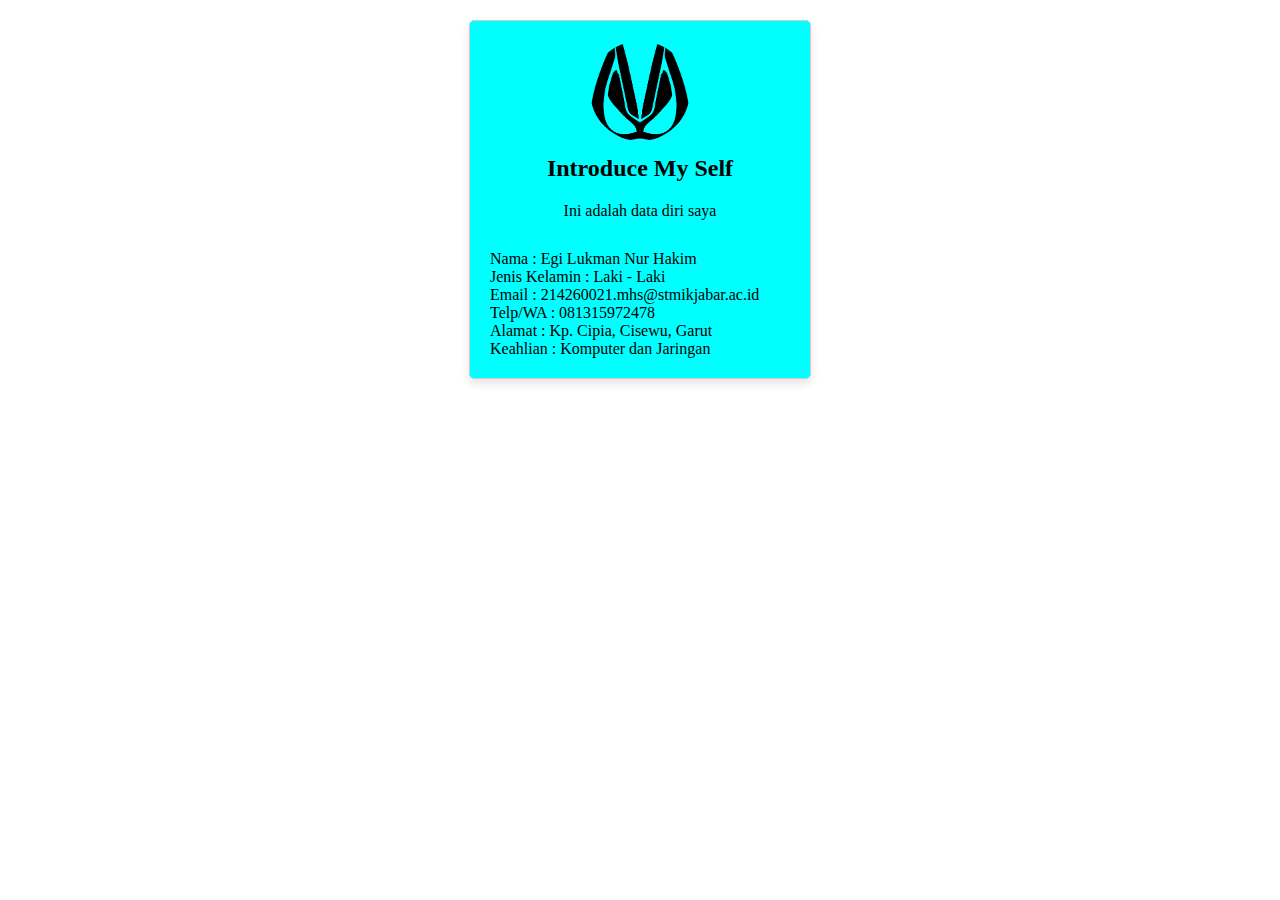
==== index.html @ 17834eb6 "ini adalah tugas js1" ====
<!DOCTYPE html>
<html lang="en">
<head>
    <meta charset="UTF-8">
    <meta name="viewport" content="width=device-width, initial-scale=1.0">
    <title>Document</title>
    <link rel="stylesheet" href="css/style.css">
</head>
<body>
    <div class="profile-card">
        <div class="profile-card-header">
          <img src="image/dfa2sr4-07dee81c-d259-4fea-a9e4-bae1a43933e3.png" alt="Profile picture" />
          <h2>Introduce My Self</h2>
          <p>Ini adalah data diri saya</p>
        </div>
        <div class="profile-card-body">
            <script>
                let nama = "Egi Lukman Nur Hakim";
                let nhp = "081315972478";
                let alamat = "Kp. Cipia, Cisewu, Garut";
                let jk = "Laki - Laki";
                let keahlian = "Komputer dan Jaringan"
                let email = "214260021.mhs@stmikjabar.ac.id";

                document.write ("Nama          : " + nama);
                document.write ("<br>");
                document.write ("Jenis Kelamin : " + jk);
                document.write ("<br>");
                document.write ("Email         : " + email);
                document.write ("<br>");
                document.write ("Telp/WA       : " + nhp);
                document.write ("<br>");
                document.write ("Alamat        : " + alamat);
                document.write ("<br>");
                document.write ("Keahlian      : " + keahlian);
                
            

            </script>
        </div>
      </div>
</body>
</html>
---- css/style.css ----
body {
    background-image: url('/image/1308216.png');
}

.profile-card {
    width: 300px;
    margin: 20px auto;
    padding: 20px;
    border: 1px solid #ccc;
    border-radius: 5px;
    box-shadow: 0 5px 10px rgba(0, 0, 0, 0.1);
    background-color: aqua;
  }
  .profile-card-header {
    text-align: center;
  }
  .profile-card-header img {
    width: 100px;
    height: 100px;
    border-radius: 50%;
  }
  .profile-card-header h2 {
    font-size: 24px;
    margin-top: 10px;
  }
  .profile-card-header p {
    font-size: 16px;
    margin-bottom: 10px;
  }
  .profile-card-body {
    padding-top: 20px;
  }
  .profile-card-body ul {
    list-style: none;
    padding: 0;
  }
  .profile-card-body ul li {
    margin-bottom: 10px;
  }
  .profile-card-body ul li strong {
    font-weight: bold;
  }
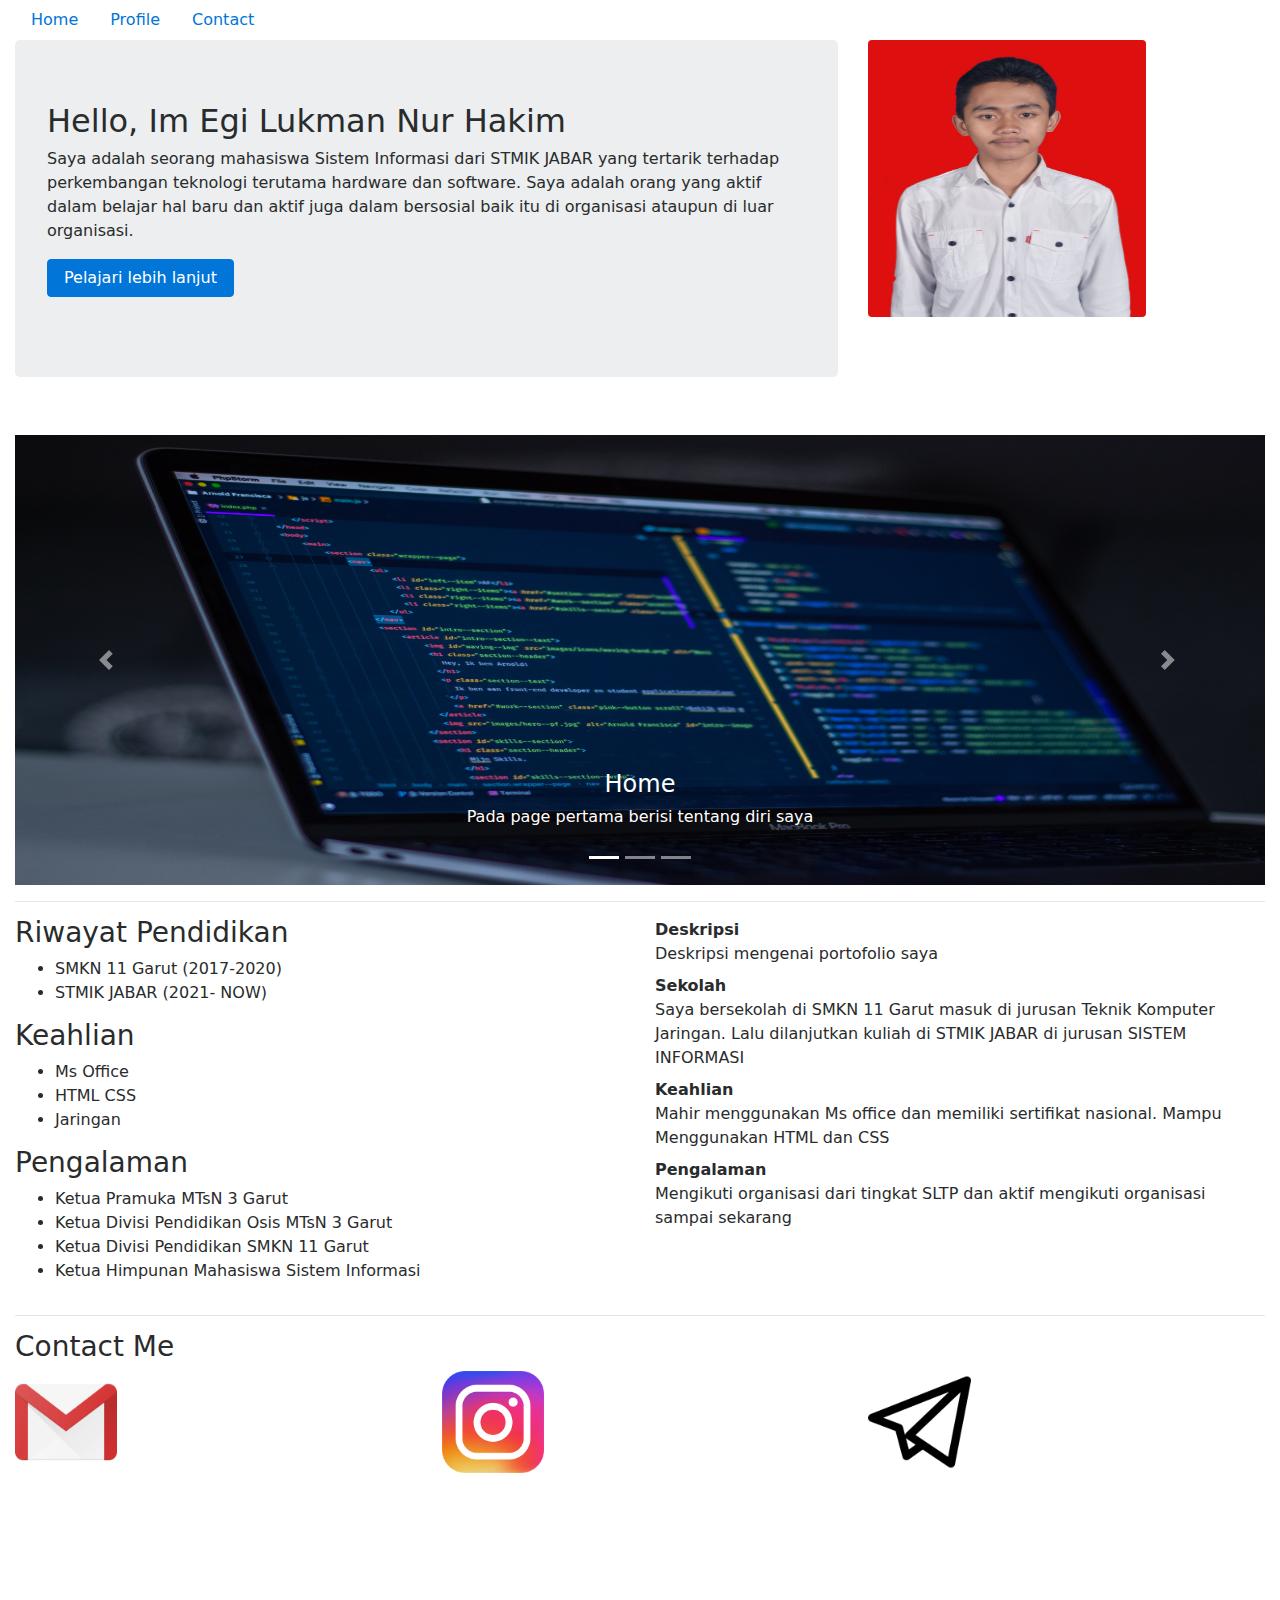
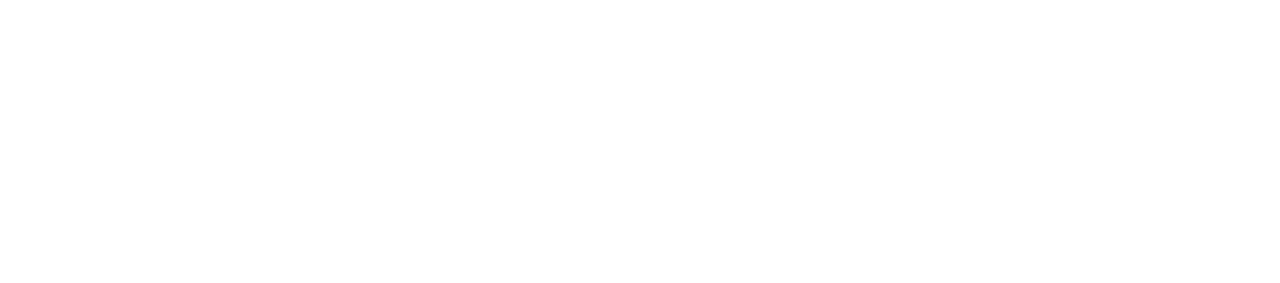
==== commit 54c4478a: "tugas bootstrap" ====
--- a/index.html
+++ b/index.html
@@ -1,43 +1,202 @@
 <!DOCTYPE html>
 <html lang="en">
-<head>
-    <meta charset="UTF-8">
-    <meta name="viewport" content="width=device-width, initial-scale=1.0">
-    <title>Document</title>
-    <link rel="stylesheet" href="css/style.css">
-</head>
-<body>
-    <div class="profile-card">
-        <div class="profile-card-header">
-          <img src="image/dfa2sr4-07dee81c-d259-4fea-a9e4-bae1a43933e3.png" alt="Profile picture" />
-          <h2>Introduce My Self</h2>
-          <p>Ini adalah data diri saya</p>
-        </div>
-        <div class="profile-card-body">
-            <script>
-                let nama = "Egi Lukman Nur Hakim";
-                let nhp = "081315972478";
-                let alamat = "Kp. Cipia, Cisewu, Garut";
-                let jk = "Laki - Laki";
-                let keahlian = "Komputer dan Jaringan"
-                let email = "214260021.mhs@stmikjabar.ac.id";
-
-                document.write ("Nama          : " + nama);
-                document.write ("<br>");
-                document.write ("Jenis Kelamin : " + jk);
-                document.write ("<br>");
-                document.write ("Email         : " + email);
-                document.write ("<br>");
-                document.write ("Telp/WA       : " + nhp);
-                document.write ("<br>");
-                document.write ("Alamat        : " + alamat);
-                document.write ("<br>");
-                document.write ("Keahlian      : " + keahlian);
-                
-            
-
-            </script>
-        </div>
-      </div>
-</body>
+  <head>
+    <meta charset="utf-8">
+    <meta http-equiv="X-UA-Compatible" content="IE=edge">
+    <meta name="viewport" content="width=device-width, initial-scale=1">
+
+    <title>My first web</title>
+
+    <meta name="description" content="Source code generated using layoutit.com">
+    <meta name="author" content="LayoutIt!">
+
+    <link href="css/bootstrap.min.css" rel="stylesheet">
+    <link href="css/style.css" rel="stylesheet">
+
+  </head>
+  <body>
+
+    <div class="container-fluid">
+	<div class="row">
+		<div class="col-md-12">
+			<ul class="nav">
+				<li class="nav-item">
+					<a class="nav-link active" href="#beranda">Home</a>
+				</li>
+				<li class="nav-item">
+					<a class="nav-link" href="#profile">Profile</a>
+				</li>
+				<li class="nav-item">
+					<a class="nav-link" href="#contact">Contact</a>
+				</li>
+			</ul>
+		</div>
+	</div>
+	<div class="row">
+		<div class="col-md-8">
+			<div class="jumbotron">
+				<h2 id="beranda">
+					Hello, Im Egi Lukman Nur Hakim
+				</h2>
+				<p>
+					Saya adalah seorang mahasiswa Sistem Informasi dari STMIK JABAR yang tertarik terhadap perkembangan teknologi terutama hardware dan software. Saya adalah orang yang aktif dalam belajar hal baru dan aktif juga dalam bersosial baik itu di organisasi ataupun di luar organisasi.
+				</p>
+				<p>
+					<a class="btn btn-primary btn-large" href="#profile">Pelajari lebih lanjut</a>
+				</p>
+			</div>
+		</div>
+		<div class="col-md-4">
+			<img alt="Bootstrap Image Preview" src="img/WhatsApp Image 2023-09-19 at 23.35.18.jpg" style="height: 70%; width: 70%;" class="rounded">
+		</div>
+	</div>
+	<div class="row">
+		<div class="col-md-12">
+			<div class="carousel slide" id="carousel-976058">
+				<ol class="carousel-indicators">
+					<li data-slide-to="0" data-target="#carousel-976058" class="active">
+					</li>
+					<li data-slide-to="1" data-target="#carousel-976058">
+					</li>
+					<li data-slide-to="2" data-target="#carousel-976058">
+					</li>
+				</ol>
+				<div class="carousel-inner">
+					<div class="carousel-item active">
+						<img class="d-block w-100" alt="Carousel Bootstrap First" src="img/arnold-francisca-f77Bh3inUpE-unsplash.jpg" height="450px">
+						<div class="carousel-caption">
+							<h4>
+								Home
+							</h4>
+							<p>
+								Pada page pertama berisi tentang diri saya
+							</p>
+						</div>
+					</div>
+					<div class="carousel-item">
+						<img class="d-block w-100" alt="Carousel Bootstrap Second" src="img/christopher-gower-m_HRfLhgABo-unsplash.jpg" height="450px">
+						<div class="carousel-caption">
+							<h4>
+								Profile
+							</h4>
+							<p>
+								Pada page ini berisi mengenai Curiculum vitae dan penjelasan pengalaman saya
+							</p>
+						</div>
+					</div>
+					<div class="carousel-item">
+						<img class="d-block w-100" alt="Carousel Bootstrap Third" src="img/ilya-pavlov-OqtafYT5kTw-unsplash.jpg" height="450px">
+						<div class="carousel-caption">
+							<h4>
+								Contact
+							</h4>
+							<p>
+								Pada page contact menampilkan contact untuk menghubungi saya secara langsung
+							</p>
+						</div>
+					</div>
+				</div> <a class="carousel-control-prev" href="#carousel-976058" data-slide="prev"><span class="carousel-control-prev-icon"></span> <span class="sr-only">Previous</span></a> <a class="carousel-control-next" href="#carousel-976058" data-slide="next"><span class="carousel-control-next-icon"></span> <span class="sr-only">Next</span></a>
+			</div>
+		</div>
+	</div>
+	<hr>
+	<div class="row">
+		<div class="col-md-6">
+			<h3 id="profile">
+				Riwayat Pendidikan
+			</h3>
+			<ul>
+				<li class="list-item">
+					SMKN 11 Garut (2017-2020)
+				</li>
+				<li class="list-item">
+					STMIK JABAR (2021- NOW)
+				</li>
+			</ul>
+			<h3>
+				Keahlian
+			</h3>
+			<ul>
+				<li class="list-item">
+					Ms Office
+				</li>
+				<li class="list-item">
+					HTML CSS
+				</li>
+				<li class="list-item">
+					Jaringan		</li>
+			</ul>
+			<h3>
+				Pengalaman
+			</h3>
+			<ul>
+				<li class="list-item">
+					Ketua Pramuka MTsN 3 Garut
+				</li>
+				<li class="list-item">
+					Ketua Divisi Pendidikan Osis MTsN 3 Garut
+				</li>
+				<li class="list-item">
+					Ketua Divisi Pendidikan SMKN 11 Garut
+				</li>
+				<li class="list-item">
+					Ketua Himpunan Mahasiswa Sistem Informasi
+				</li>
+			</ul>
+		</div>
+		<div class="col-md-6">
+			<dl>
+				<dt>
+					Deskripsi
+				</dt>
+				<dd>
+					Deskripsi mengenai portofolio saya
+				</dd>
+				<dt>
+					Sekolah
+				</dt>
+				<dd>
+					Saya bersekolah di SMKN 11 Garut masuk di jurusan Teknik Komputer Jaringan. Lalu dilanjutkan kuliah di STMIK JABAR di jurusan SISTEM INFORMASI
+				</dd>
+				<dt>
+					Keahlian
+				</dt>
+				<dd>
+					Mahir menggunakan Ms office dan memiliki sertifikat nasional. 
+					Mampu Menggunakan HTML dan CSS
+				</dd>
+				<dt>
+					Pengalaman
+				</dt>
+				<dd>
+					Mengikuti organisasi dari tingkat SLTP dan aktif mengikuti organisasi sampai sekarang
+				</dd>
+			</dl>
+		</div>
+	</div>
+	<hr>
+	<div class="row">
+		<div class="col-md-12">
+			<h3 id="contact">
+				Contact Me
+			</h3>
+		</div>
+	</div>
+	<div class="row">
+		<div class="col-md-4">
+			<a href="https://mail.google.com/mail/u/0/#inbox"><img alt="Bootstrap Image Preview" src="img/logo-gmail-9987.png" style="height: 20%;"></a>
+		</div>
+		<div class="col-md-4">
+			<a href="https://www.instagram.com/"><img alt="Bootstrap Image Preview" src="img/logo-ig-png-32464.png" style="height: 20%;"></a>
+		</div>
+		<div class="col-md-4">
+			<a href="https://web.telegram.org/a/"><img alt="Bootstrap Image Preview" src="img/telegram-logo-959.png" height="20%"></a>
+		</div>
+	</div>
+</div>
+
+    <script src="js/jquery.min.js"></script>
+    <script src="js/bootstrap.min.js"></script>
+    <script src="js/scripts.js"></script>
+  </body>
 </html>--- a/css/style.css
+++ b/css/style.css
@@ -1,42 +1,3 @@
-body {
-    background-image: url('/image/1308216.png');
-}
-
-.profile-card {
-    width: 300px;
-    margin: 20px auto;
-    padding: 20px;
-    border: 1px solid #ccc;
-    border-radius: 5px;
-    box-shadow: 0 5px 10px rgba(0, 0, 0, 0.1);
-    background-color: aqua;
-  }
-  .profile-card-header {
-    text-align: center;
-  }
-  .profile-card-header img {
+.rounded {
     width: 100px;
-    height: 100px;
-    border-radius: 50%;
-  }
-  .profile-card-header h2 {
-    font-size: 24px;
-    margin-top: 10px;
-  }
-  .profile-card-header p {
-    font-size: 16px;
-    margin-bottom: 10px;
-  }
-  .profile-card-body {
-    padding-top: 20px;
-  }
-  .profile-card-body ul {
-    list-style: none;
-    padding: 0;
-  }
-  .profile-card-body ul li {
-    margin-bottom: 10px;
-  }
-  .profile-card-body ul li strong {
-    font-weight: bold;
-  }+}